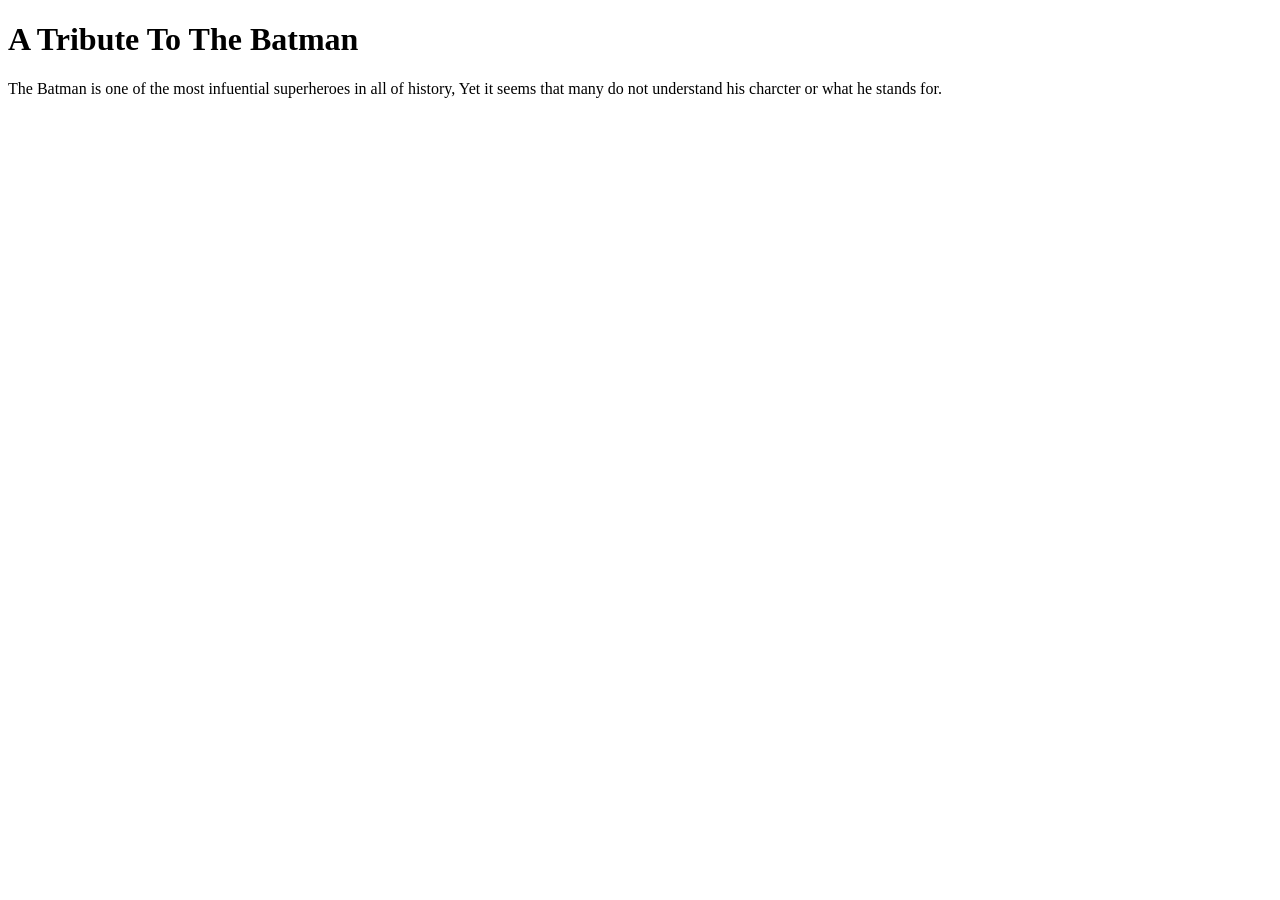
==== index.html @ 1d9763d7 "first commit" ====
<!DOCTYPE html>
<html lang="en">
<head>
<meta charset="UTF-8">
<meta name="description" content="A batman tribute about amazing he is">
<meta name="viewport" content="width=device-width, initial scale">
<title>
    BATMAN tribute
</title>
</head>
<body>
<h1>
    A Tribute To The Batman
</h1>
<p>
    The Batman is one of the most infuential superheroes in all of history, Yet it seems that many do not understand his charcter or what he stands for.
</p>

</body>




</html>
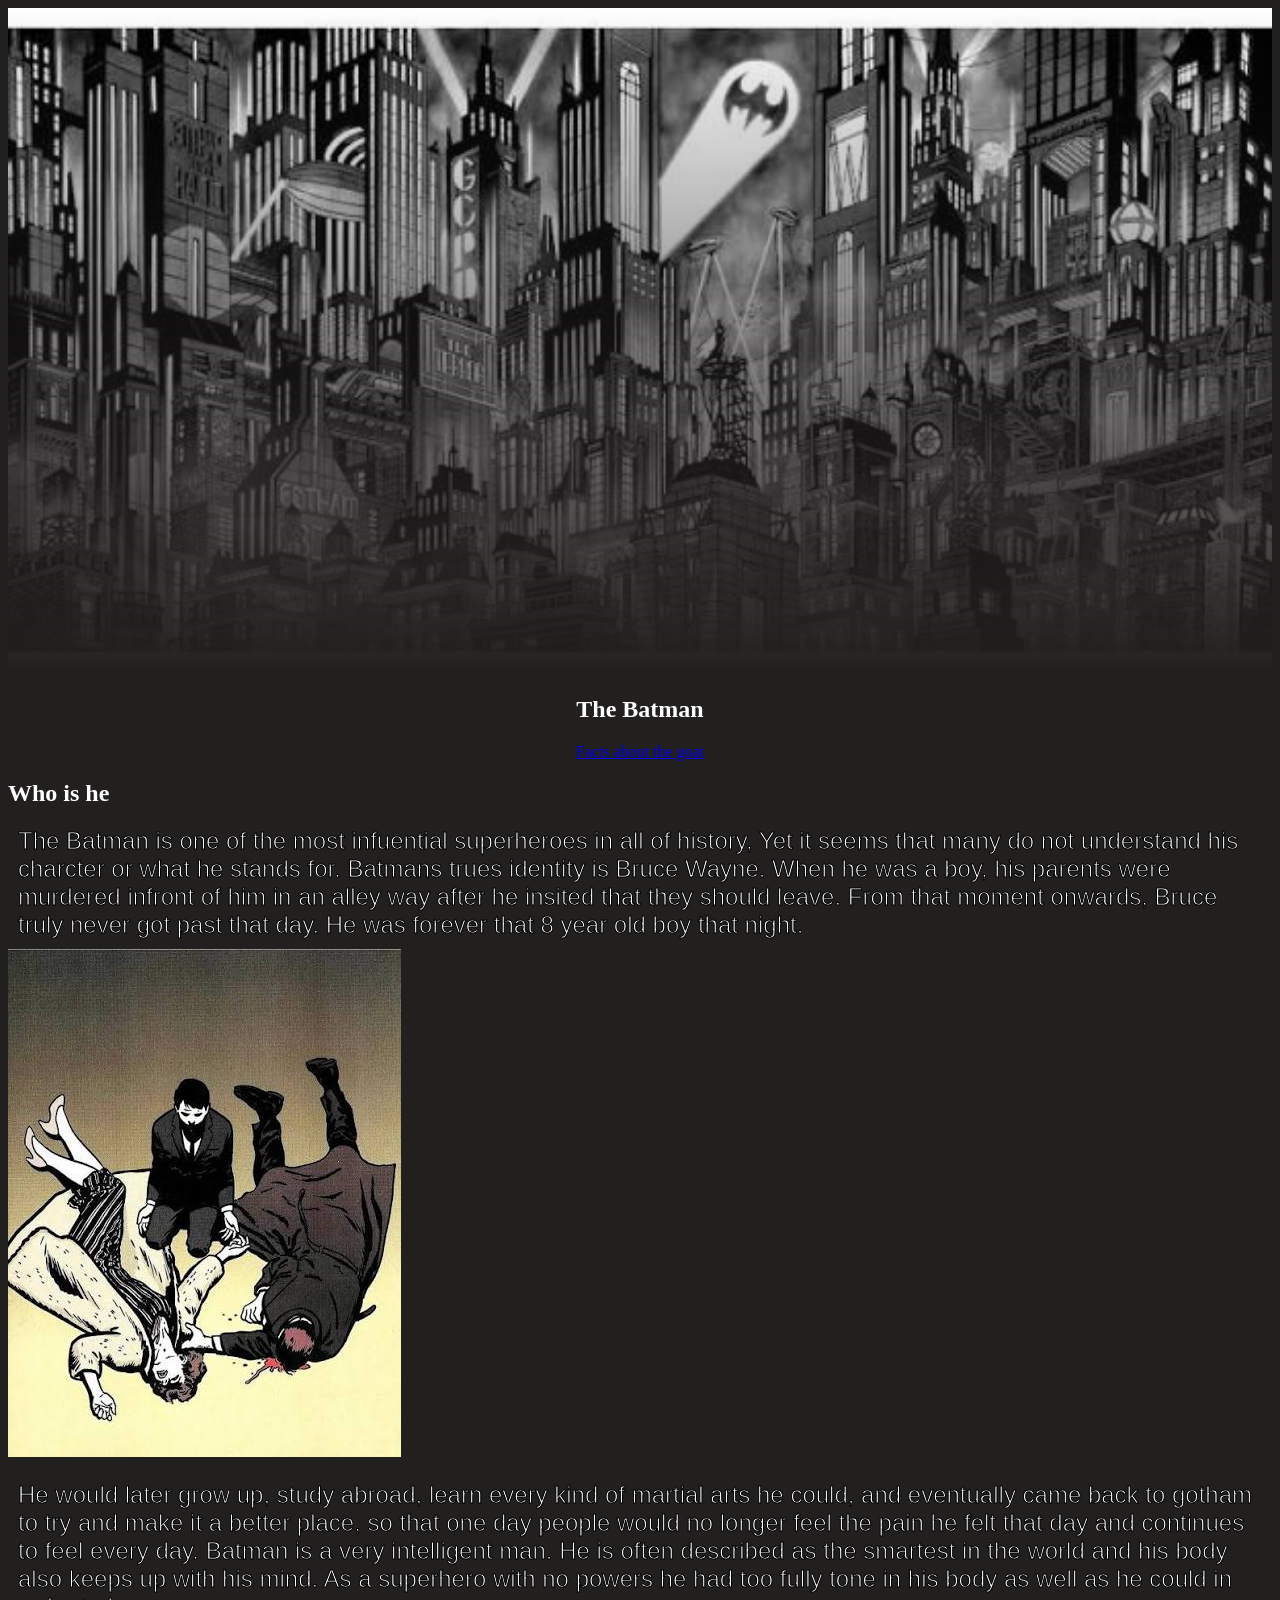
==== commit 3a460ec0: "commit" ====
--- a/index.html
+++ b/index.html
@@ -1,24 +1,40 @@
 <!DOCTYPE html>
 <html lang="en">
-<head>
-<meta charset="UTF-8">
-<meta name="description" content="A batman tribute about amazing he is">
-<meta name="viewport" content="width=device-width, initial scale">
-<title>
-    BATMAN tribute
-</title>
-</head>
-<body>
-<h1>
-    A Tribute To The Batman
-</h1>
-<p>
-    The Batman is one of the most infuential superheroes in all of history, Yet it seems that many do not understand his charcter or what he stands for.
-</p>
-
-</body>
+    <head>
+        <meta charset="UTF-8">
+        <meta name="description" content="A batman tribute about amazing he is">
+        <meta name="viewport" content="width=device-width, initial-scale=1.0">
+            <title>  BATMAN tribute</title>
+                <link rel="stylesheet" href="global.css" type="text/css">
+    </head>
+    <body>
+        <nav class="navbar">
+            <div class="image-container">
+                <img src="./images/gotham-skyline.jpg" alt="gotham skyline" class="gotham-skyline">
+                <h1> The Batman </h1>
+                <a href="./tables/index.html"> Facts about the goat </a>
+            </div>
+        </nav>
+            <h2> Who is he </h2>
+                <p>
+                    The Batman is one of the most infuential superheroes in all of history, Yet it seems that many do not understand his charcter or what he stands for. Batmans trues identity is Bruce Wayne. When he was a boy, his parents were murdered infront of him in an alley way after he insited that they should leave. From that moment onwards, Bruce truly never got past that day. He was forever that 8 year old boy that night. 
+                </p>
+                <img src="./images/parents-slimed-out.jpg" alt="Bruces parents slimed out" class="parents">
+            <H2> </H2>
+                <p>
+                    He would later grow up, study abroad, learn every kind of martial arts he could, and eventually came back to gotham to try and make it a better place, so that one day people would no longer feel the pain he felt that day and continues to feel every day. Batman is a very intelligent man. He is often described as the smartest in the world and his body also keeps up with his mind. As a superhero with no powers he had too fully tone in his body as well as he could in order to keep up 
+                </p>
 
 
 
 
+
+
+
+
+    </body>
+
+
+
+ 
 </html>
--- a/global.css
+++ b/global.css
@@ -0,0 +1,33 @@
+body{
+  background-color: rgb(34, 31, 31);
+  color: white;
+}
+.navbar{
+  text-align: center;
+}
+h1{
+  text-align: center;
+}
+.logo{
+width:950px;
+height:200px;
+mix-blend-mode: color-burn;
+}
+p{
+  font-family: 'Franklin Gothic Medium', 'Arial Narrow', Arial, sans-serif;
+  margin:10px;
+  font-size: x-large;
+  -webkit-text-stroke: 1px black;
+}
+h2{
+  font-family:'Times New Roman', Times, serif;
+}
+.gotham-skyline{
+  width: 100%;
+  height: auto;
+  mask-image: linear-gradient(to bottom, rgba(0,0,0,1) 0%, rgba(0,0,0,0) 100%);
+  -webkit-mask-image: linear-gradient(to bottom, rgba(0,0,0,1) 0%, rgba(0,0,0,0) 100%);
+}
+.image-container{
+  position:relative;
+}
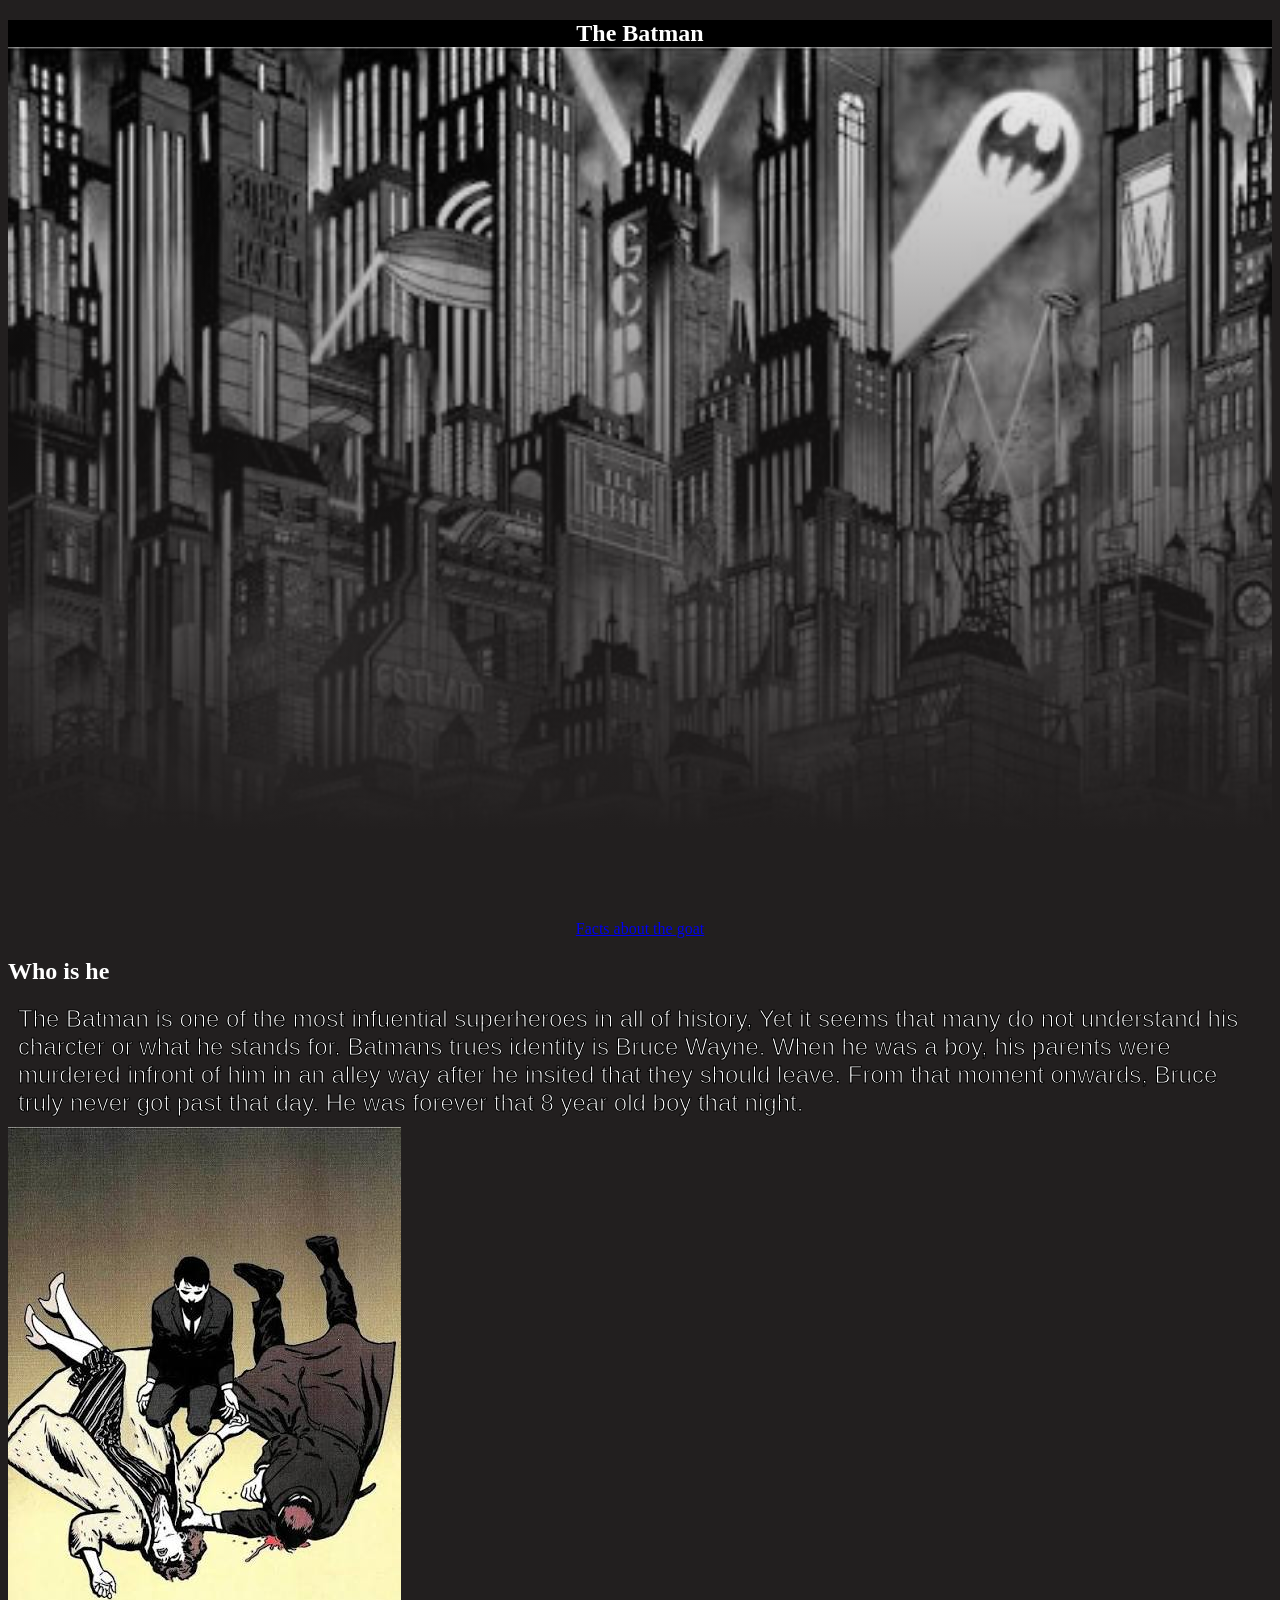
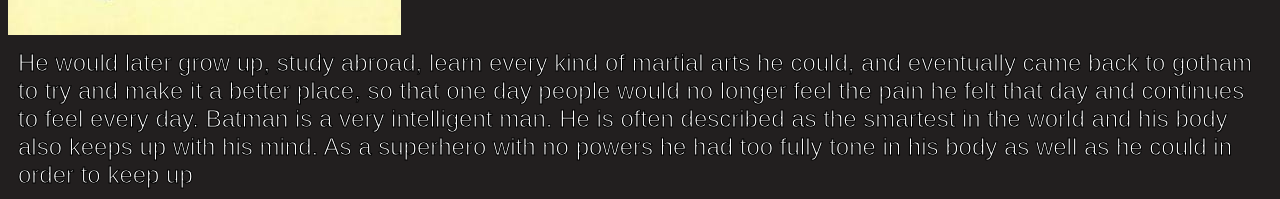
==== commit 75cf1d35: "skyline" ====
--- a/index.html
+++ b/index.html
@@ -4,37 +4,25 @@
         <meta charset="UTF-8">
         <meta name="description" content="A batman tribute about amazing he is">
         <meta name="viewport" content="width=device-width, initial-scale=1.0">
-            <title>  BATMAN tribute</title>
-                <link rel="stylesheet" href="global.css" type="text/css">
+            <title>  Batman Tribute</title>
+                <link rel="stylesheet" href="./global.css" type="text/css">
     </head>
     <body>
         <nav class="navbar">
-            <div class="image-container">
-                <img src="./images/gotham-skyline.jpg" alt="gotham skyline" class="gotham-skyline">
-                <h1> The Batman </h1>
-                <a href="./tables/index.html"> Facts about the goat </a>
+            <div id="image-container">
+                <div class="color-container">
+                    <h1> The Batman </h1>
+                </div>
             </div>
+            <a href="./tables/index.html"> Facts about the goat </a>
         </nav>
             <h2> Who is he </h2>
                 <p>
                     The Batman is one of the most infuential superheroes in all of history, Yet it seems that many do not understand his charcter or what he stands for. Batmans trues identity is Bruce Wayne. When he was a boy, his parents were murdered infront of him in an alley way after he insited that they should leave. From that moment onwards, Bruce truly never got past that day. He was forever that 8 year old boy that night. 
                 </p>
                 <img src="./images/parents-slimed-out.jpg" alt="Bruces parents slimed out" class="parents">
-            <H2> </H2>
                 <p>
                     He would later grow up, study abroad, learn every kind of martial arts he could, and eventually came back to gotham to try and make it a better place, so that one day people would no longer feel the pain he felt that day and continues to feel every day. Batman is a very intelligent man. He is often described as the smartest in the world and his body also keeps up with his mind. As a superhero with no powers he had too fully tone in his body as well as he could in order to keep up 
                 </p>
-
-
-
-
-
-
-
-
     </body>
-
-
-
- 
 </html>
--- a/global.css
+++ b/global.css
@@ -1,13 +1,12 @@
 body{
   background-color: rgb(34, 31, 31);
   color: white;
+
 }
 .navbar{
   text-align: center;
 }
-h1{
-  text-align: center;
-}
+
 .logo{
 width:950px;
 height:200px;
@@ -22,12 +21,22 @@
 h2{
   font-family:'Times New Roman', Times, serif;
 }
-.gotham-skyline{
-  width: 100%;
-  height: auto;
-  mask-image: linear-gradient(to bottom, rgba(0,0,0,1) 0%, rgba(0,0,0,0) 100%);
-  -webkit-mask-image: linear-gradient(to bottom, rgba(0,0,0,1) 0%, rgba(0,0,0,0) 100%);
+h1{
+  background-color: black;
 }
-.image-container{
-  position:relative;
+#image-container{
+  min-height: 100dvh;
+  min-width:100%;
+  /* mask-image: linear-gradient(to bottom, rgba(0,0,0,1) 0%, rgba(0,0,0,0) 100%);
+  -webkit-mask-image: linear-gradient(to bottom, rgba(0,0,0,1) 0%, rgba(0,0,0,0) 100%); */
+  background-image:linear-gradient(to bottom, rgba(255, 255, 255, 0) 0%, rgb(34, 31, 31) 90%), url(./images/gotham-skyline.jpg);
+  background-repeat: no-repeat;
+  background-size: cover;
+
+}
+
+.color-container {
+  min-height: 100%;
+  min-width: 100%;
+  background-color: linear-gradient(to bottom, rgba(0, 0, 0, 0.5), rgba(0, 0, 0, 1));
 }
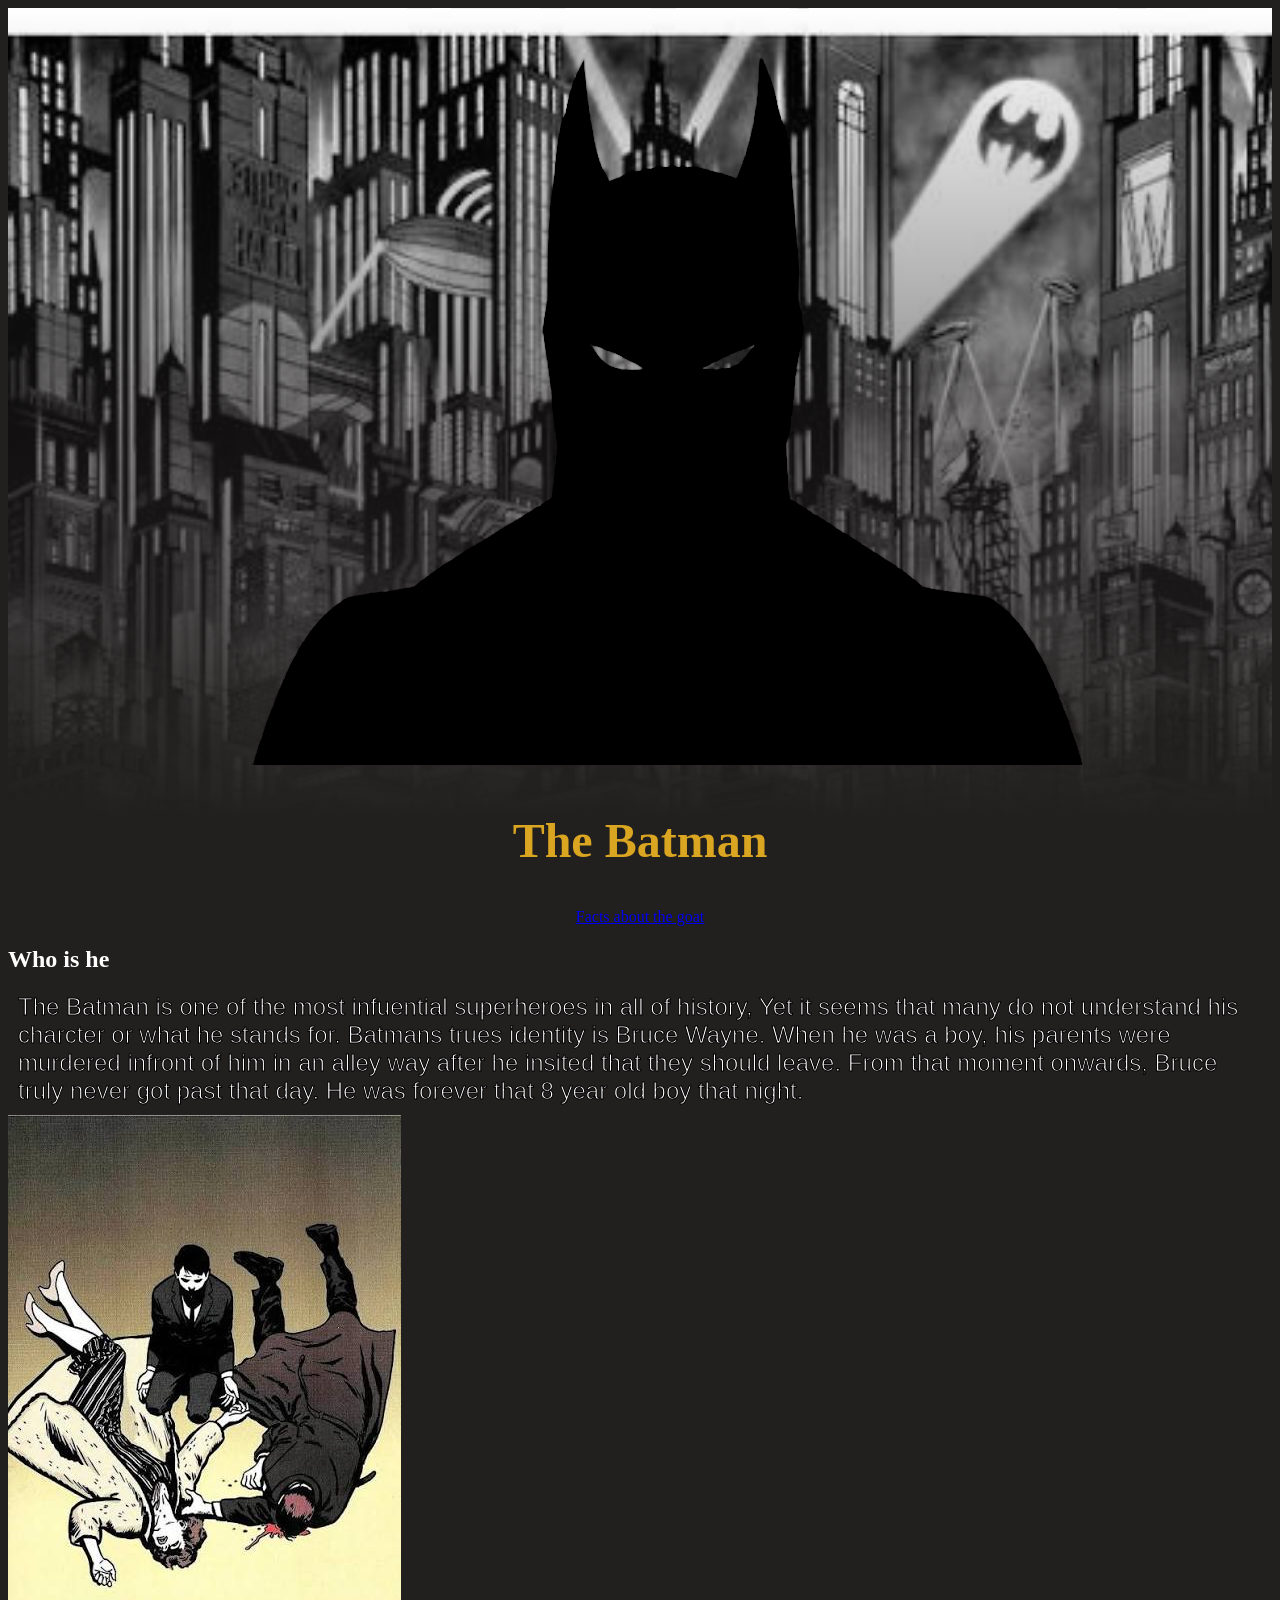
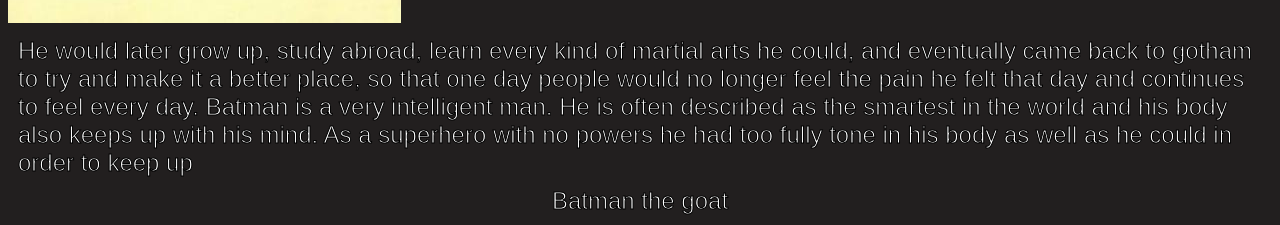
==== commit 2e078f62: "added cowl and fixed header" ====
--- a/index.html
+++ b/index.html
@@ -4,13 +4,14 @@
         <meta charset="UTF-8">
         <meta name="description" content="A batman tribute about amazing he is">
         <meta name="viewport" content="width=device-width, initial-scale=1.0">
-            <title>  Batman Tribute</title>
-                <link rel="stylesheet" href="./global.css" type="text/css">
+            <title>  BATMAN tribute</title>
+                <link rel="stylesheet" href="global.css" type="text/css">
     </head>
     <body>
         <nav class="navbar">
             <div id="image-container">
                 <div class="color-container">
+                    <img src="./images/batman-cowl.png" alt="batman cowl" class="cowl">
                     <h1> The Batman </h1>
                 </div>
             </div>
@@ -24,5 +25,17 @@
                 <p>
                     He would later grow up, study abroad, learn every kind of martial arts he could, and eventually came back to gotham to try and make it a better place, so that one day people would no longer feel the pain he felt that day and continues to feel every day. Batman is a very intelligent man. He is often described as the smartest in the world and his body also keeps up with his mind. As a superhero with no powers he had too fully tone in his body as well as he could in order to keep up 
                 </p>
+
+
+
+
+
+
+
+
+                <footer class="feet">
+                    <p > Batman the goat</p>
+
+                </footer>
     </body>
-</html>+</html>
--- a/global.css
+++ b/global.css
@@ -22,7 +22,7 @@
   font-family:'Times New Roman', Times, serif;
 }
 h1{
-  background-color: black;
+ color:goldenrod;
 }
 #image-container{
   min-height: 100dvh;
@@ -32,6 +32,8 @@
   background-image:linear-gradient(to bottom, rgba(255, 255, 255, 0) 0%, rgb(34, 31, 31) 90%), url(./images/gotham-skyline.jpg);
   background-repeat: no-repeat;
   background-size: cover;
+  align-content: center;
+  font-size: xx-large;
 
 }
 
@@ -39,4 +41,10 @@
   min-height: 100%;
   min-width: 100%;
   background-color: linear-gradient(to bottom, rgba(0, 0, 0, 0.5), rgba(0, 0, 0, 1));
-}+}
+.feet{
+ text-align: center;
+}
+.cowl{
+  mix-blend-mode: color-burn;
+}
